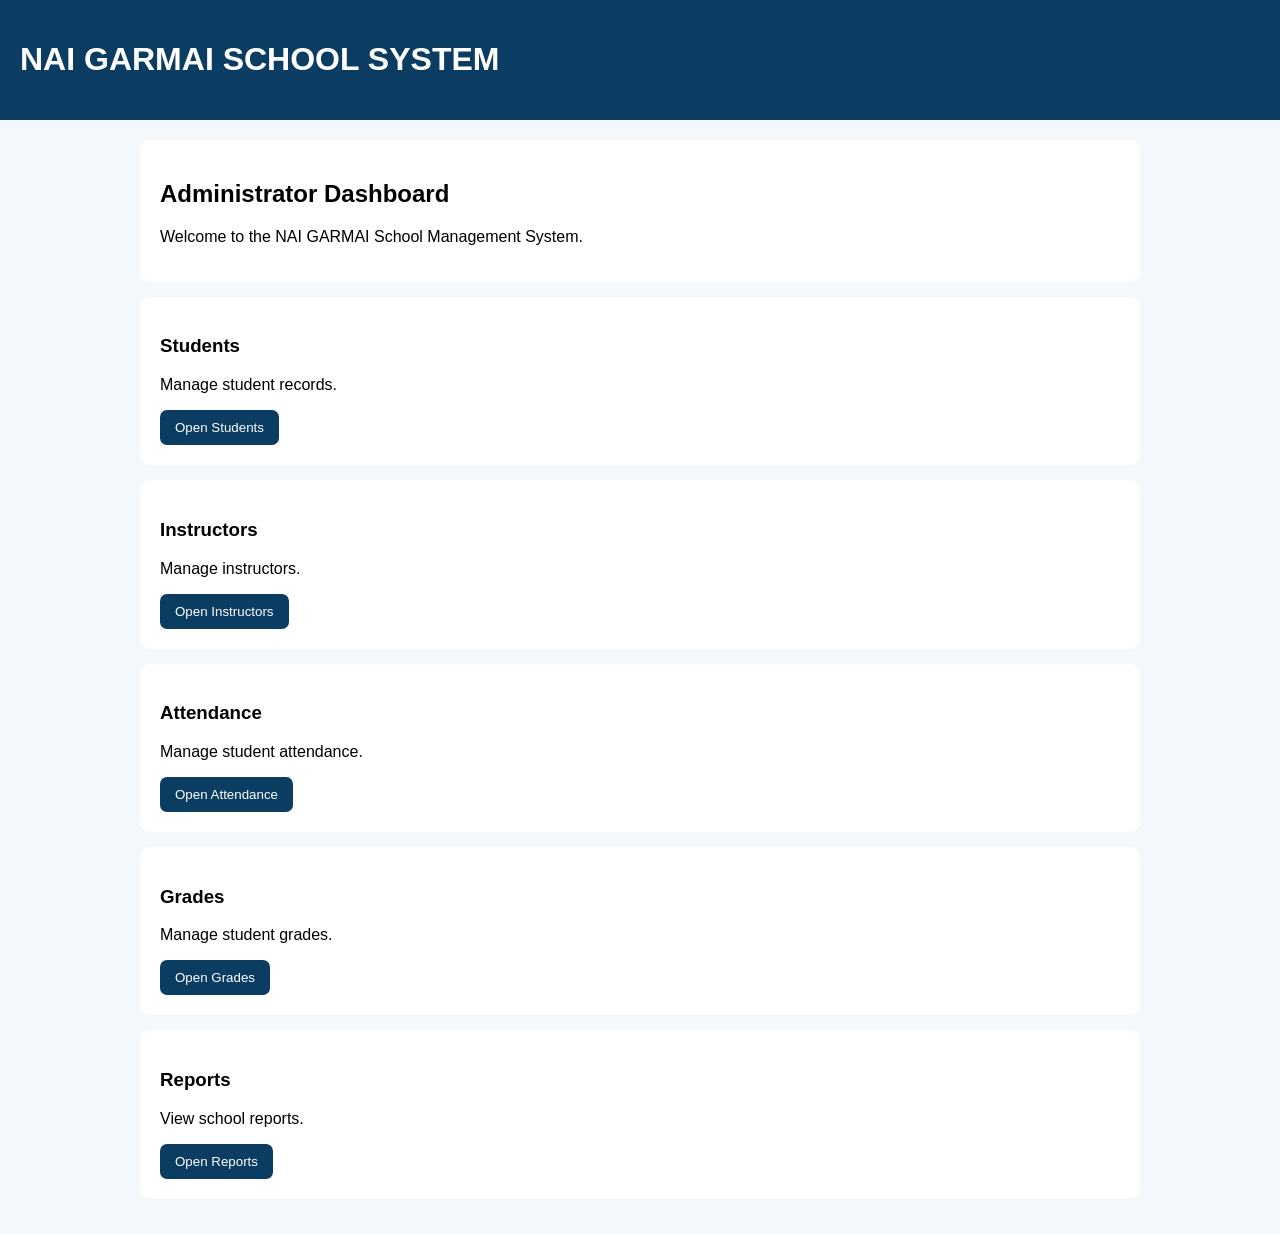
==== admin.html @ 7afca4e3 "Create admin.html" ====
<!DOCTYPE html>
<html lang="en">

<head>

<meta charset="UTF-8">

<meta name="viewport" content="width=device-width, initial-scale=1.0">

<title>NAI GARMAI Dashboard</title>

<style>

body {
    margin: 0;
    font-family: Arial, sans-serif;
    background: #f4f7fb;
}

header {
    background: #0b3d62;
    color: white;
    padding: 20px;
}

main {
    max-width: 1000px;
    margin: auto;
    padding: 20px;
}

.card {
    background: white;
    padding: 20px;
    margin-bottom: 15px;
    border-radius: 10px;
}

button {
    padding: 10px 15px;
    border: 0;
    border-radius: 7px;
    background: #0b3d62;
    color: white;
}

</style>

</head>

<body>

<header>

<h1>
NAI GARMAI SCHOOL SYSTEM
</h1>

</header>

<main>

<div class="card">

<h2>
Administrator Dashboard
</h2>

<p>
Welcome to the NAI GARMAI School Management System.
</p>

</div>

<div class="card">

<h3>
Students
</h3>

<p>
Manage student records.
</p>

<button
onclick="window.location.href='students.html'"
>
Open Students
</button>

</div>

<div class="card">

<h3>
Instructors
</h3>

<p>
Manage instructors.
</p>

<button
onclick="window.location.href='instructors.html'"
>
Open Instructors
</button>

</div>

<div class="card">

<h3>
Attendance
</h3>

<p>
Manage student attendance.
</p>

<button
onclick="window.location.href='attendance.html'"
>
Open Attendance
</button>

</div>

<div class="card">

<h3>
Grades
</h3>

<p>
Manage student grades.
</p>

<button
onclick="window.location.href='grades.html'"
>
Open Grades
</button>

</div>

<div class="card">

<h3>
Reports
</h3>

<p>
View school reports.
</p>

<button
onclick="window.location.href='reports.html'"
>
Open Reports
</button>

</div>

</main>

</body>

</html>
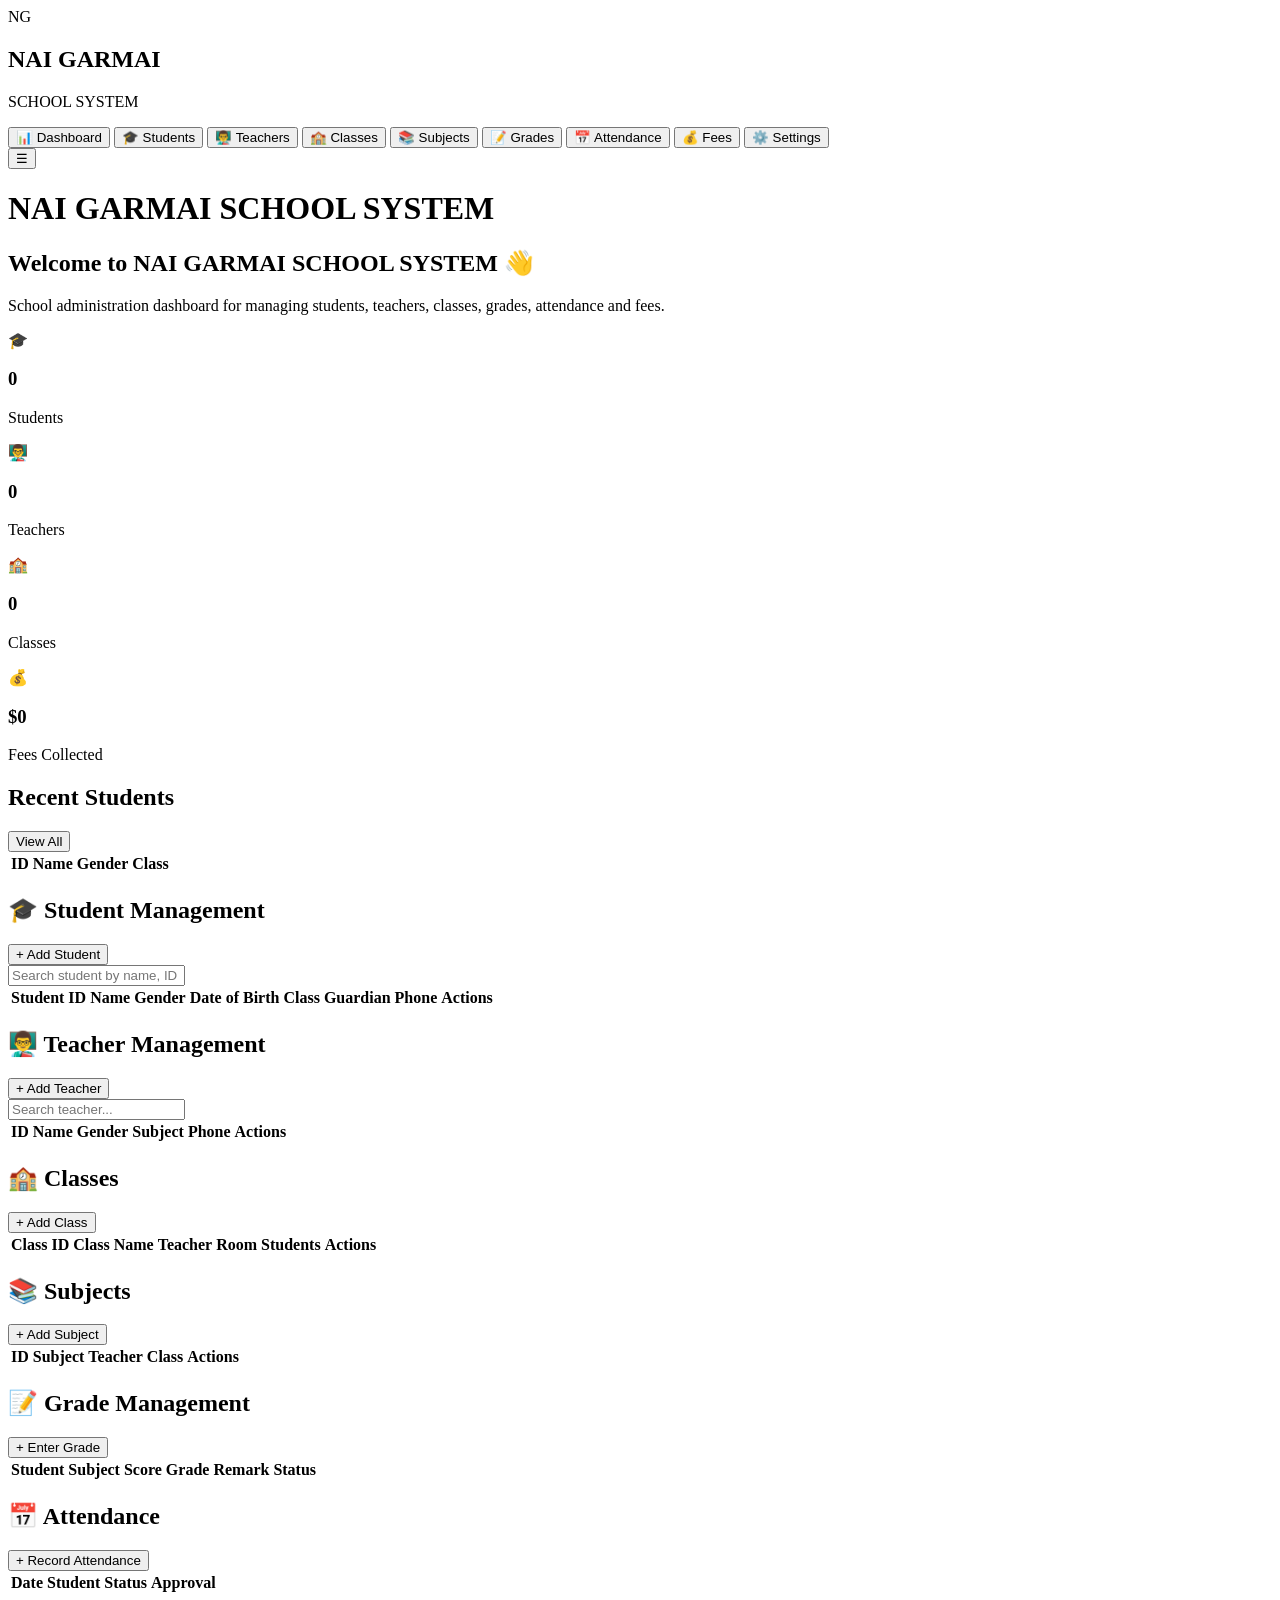
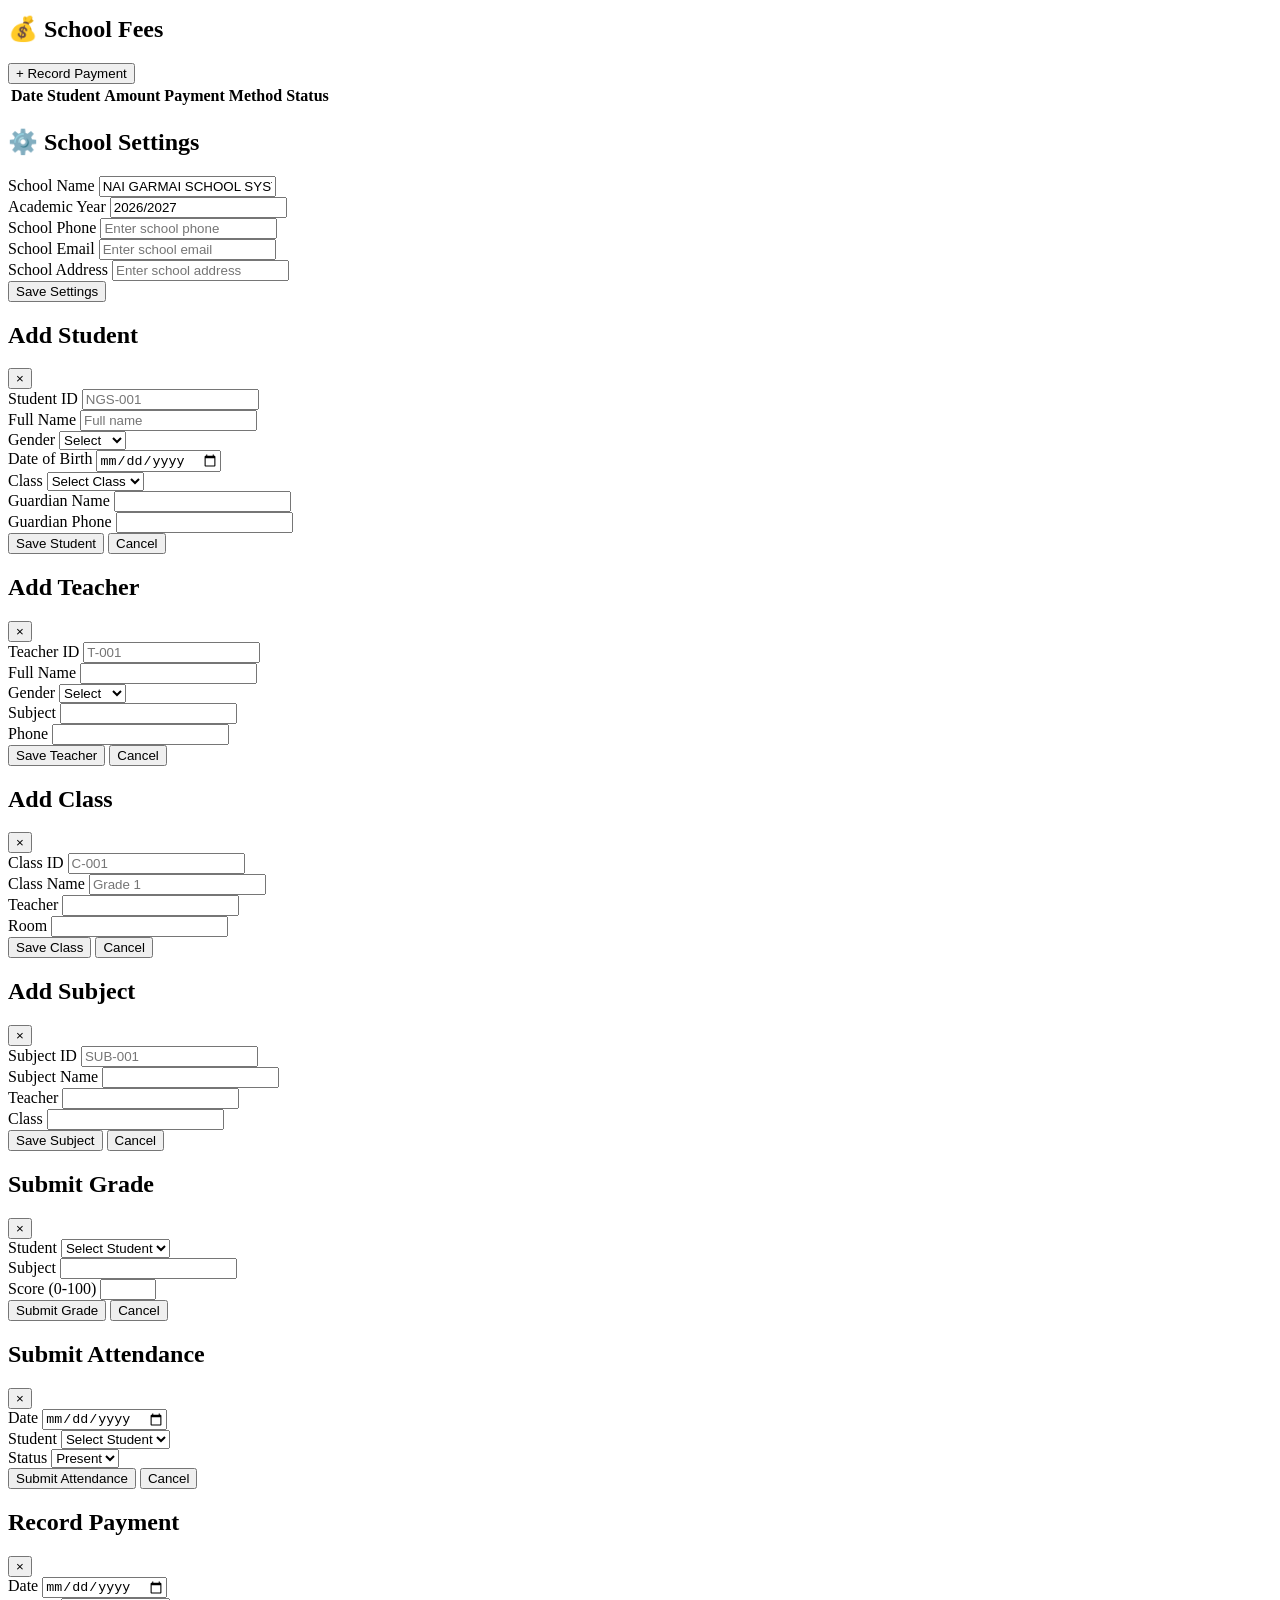
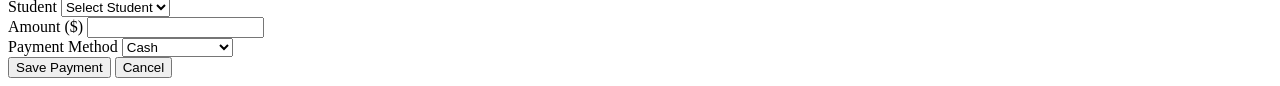
==== commit 521305b2: "Update admin.html" ====
--- a/admin.html
+++ b/admin.html
@@ -1,169 +1,1174 @@
+
 <!DOCTYPE html>
 <html lang="en">
-
 <head>
-
-<meta charset="UTF-8">
-
-<meta name="viewport" content="width=device-width, initial-scale=1.0">
-
-<title>NAI GARMAI Dashboard</title>
-
-<style>
-
-body {
-    margin: 0;
-    font-family: Arial, sans-serif;
-    background: #f4f7fb;
-}
-
-header {
-    background: #0b3d62;
-    color: white;
-    padding: 20px;
-}
-
-main {
-    max-width: 1000px;
-    margin: auto;
-    padding: 20px;
-}
-
-.card {
-    background: white;
-    padding: 20px;
-    margin-bottom: 15px;
-    border-radius: 10px;
-}
-
-button {
-    padding: 10px 15px;
-    border: 0;
-    border-radius: 7px;
-    background: #0b3d62;
-    color: white;
-}
-
-</style>
-
+    <meta charset="UTF-8">
+    <meta name="viewport" content="width=device-width, initial-scale=1.0">
+
+    <title>NAI GARMAI SCHOOL SYSTEM MANAGEMENT APP</title>
+
+    <!-- School System Design -->
+    <link rel="stylesheet" href="Style.css">
 </head>
 
 <body>
 
-<header>
-
-<h1>
-NAI GARMAI SCHOOL SYSTEM
-</h1>
-
-</header>
-
-<main>
-
-<div class="card">
-
-<h2>
-Administrator Dashboard
-</h2>
-
-<p>
-Welcome to the NAI GARMAI School Management System.
-</p>
+<div class="app">
+
+    <!-- SIDEBAR -->
+    <aside class="sidebar" id="sidebar">
+
+        <div class="logo">
+            <div class="logo-icon">NG</div>
+            <h2>NAI GARMAI</h2>
+            <p>SCHOOL SYSTEM</p>
+        </div>
+
+        <button class="nav-btn active" onclick="showPage('dashboard', this)">
+            <span>📊</span> Dashboard
+        </button>
+
+        <button class="nav-btn" onclick="showPage('students', this)">
+            <span>🎓</span> Students
+        </button>
+
+        <button class="nav-btn" onclick="showPage('teachers', this)">
+            <span>👨‍🏫</span> Teachers
+        </button>
+
+        <button class="nav-btn" onclick="showPage('classes', this)">
+            <span>🏫</span> Classes
+        </button>
+
+        <button class="nav-btn" onclick="showPage('subjects', this)">
+            <span>📚</span> Subjects
+        </button>
+
+        <button class="nav-btn" onclick="showPage('grades', this)">
+            <span>📝</span> Grades
+        </button>
+
+        <button class="nav-btn" onclick="showPage('attendance', this)">
+            <span>📅</span> Attendance
+        </button>
+
+        <button class="nav-btn" onclick="showPage('fees', this)">
+            <span>💰</span> Fees
+        </button>
+
+        <button class="nav-btn" onclick="showPage('settings', this)">
+            <span>⚙️</span> Settings
+        </button>
+
+    </aside>
+
+    <!-- MAIN -->
+    <main class="main">
+
+        <header class="topbar">
+
+            <button class="menu" onclick="toggleSidebar()">☰</button>
+
+            <h1>NAI GARMAI SCHOOL SYSTEM</h1>
+
+            <div>
+                <span id="today"></span>
+            </div>
+
+        </header>
+
+        <div class="content">
+
+            <!-- DASHBOARD -->
+            <section class="page active" id="dashboard">
+
+                <div class="welcome">
+
+                    <h2>Welcome to NAI GARMAI SCHOOL SYSTEM 👋</h2>
+
+                    <p>
+                        School administration dashboard for managing
+                        students, teachers, classes, grades,
+                        attendance and fees.
+                    </p>
+
+                </div>
+
+                <div class="stats">
+
+                    <div class="stat-card">
+                        <div class="stat-icon">🎓</div>
+
+                        <div>
+                            <h3 id="studentCount">0</h3>
+                            <p>Students</p>
+                        </div>
+                    </div>
+
+                    <div class="stat-card">
+                        <div class="stat-icon">👨‍🏫</div>
+
+                        <div>
+                            <h3 id="teacherCount">0</h3>
+                            <p>Teachers</p>
+                        </div>
+                    </div>
+
+                    <div class="stat-card">
+                        <div class="stat-icon">🏫</div>
+
+                        <div>
+                            <h3 id="classCount">0</h3>
+                            <p>Classes</p>
+                        </div>
+                    </div>
+
+                    <div class="stat-card">
+                        <div class="stat-icon">💰</div>
+
+                        <div>
+                            <h3 id="feeCount">$0</h3>
+                            <p>Fees Collected</p>
+                        </div>
+                    </div>
+
+                </div>
+
+                <div class="card">
+
+                    <div class="card-title">
+
+                        <h2>Recent Students</h2>
+
+                        <button class="btn"
+                                onclick="showPageById('students')">
+                            View All
+                        </button>
+
+                    </div>
+
+                    <div class="table-wrap">
+
+                        <table>
+
+                            <thead>
+
+                                <tr>
+                                    <th>ID</th>
+                                    <th>Name</th>
+                                    <th>Gender</th>
+                                    <th>Class</th>
+                                </tr>
+
+                            </thead>
+
+                            <tbody id="recentStudents"></tbody>
+
+                        </table>
+
+                    </div>
+
+                </div>
+
+            </section>
+
+            <!-- STUDENTS -->
+            <section class="page" id="students">
+
+                <div class="card">
+
+                    <div class="card-title">
+
+                        <h2>🎓 Student Management</h2>
+
+                        <button class="btn success"
+                                onclick="openStudentModal()">
+                            + Add Student
+                        </button>
+
+                    </div>
+
+                    <input
+                        class="search"
+                        id="studentSearch"
+                        placeholder="Search student by name, ID or class..."
+                        oninput="renderStudents()"
+                    >
+
+                    <div class="table-wrap">
+
+                        <table>
+
+                            <thead>
+
+                                <tr>
+                                    <th>Student ID</th>
+                                    <th>Name</th>
+                                    <th>Gender</th>
+                                    <th>Date of Birth</th>
+                                    <th>Class</th>
+                                    <th>Guardian</th>
+                                    <th>Phone</th>
+                                    <th>Actions</th>
+                                </tr>
+
+                            </thead>
+
+                            <tbody id="studentTable"></tbody>
+
+                        </table>
+
+                    </div>
+
+                </div>
+
+            </section>
+
+            <!-- TEACHERS -->
+            <section class="page" id="teachers">
+
+                <div class="card">
+
+                    <div class="card-title">
+
+                        <h2>👨‍🏫 Teacher Management</h2>
+
+                        <button class="btn success"
+                                onclick="openTeacherModal()">
+                            + Add Teacher
+                        </button>
+
+                    </div>
+
+                    <input
+                        class="search"
+                        id="teacherSearch"
+                        placeholder="Search teacher..."
+                        oninput="renderTeachers()"
+                    >
+
+                    <div class="table-wrap">
+
+                        <table>
+
+                            <thead>
+
+                                <tr>
+                                    <th>ID</th>
+                                    <th>Name</th>
+                                    <th>Gender</th>
+                                    <th>Subject</th>
+                                    <th>Phone</th>
+                                    <th>Actions</th>
+                                </tr>
+
+                            </thead>
+
+                            <tbody id="teacherTable"></tbody>
+
+                        </table>
+
+                    </div>
+
+                </div>
+
+            </section>
+
+            <!-- CLASSES -->
+            <section class="page" id="classes">
+
+                <div class="card">
+
+                    <div class="card-title">
+
+                        <h2>🏫 Classes</h2>
+
+                        <button class="btn success"
+                                onclick="openClassModal()">
+                            + Add Class
+                        </button>
+
+                    </div>
+
+                    <div class="table-wrap">
+
+                        <table>
+
+                            <thead>
+
+                                <tr>
+                                    <th>Class ID</th>
+                                    <th>Class Name</th>
+                                    <th>Teacher</th>
+                                    <th>Room</th>
+                                    <th>Students</th>
+                                    <th>Actions</th>
+                                </tr>
+
+                            </thead>
+
+                            <tbody id="classTable"></tbody>
+
+                        </table>
+
+                    </div>
+
+                </div>
+
+            </section>
+
+            <!-- SUBJECTS -->
+            <section class="page" id="subjects">
+
+                <div class="card">
+
+                    <div class="card-title">
+
+                        <h2>📚 Subjects</h2>
+
+                        <button class="btn success"
+                                onclick="openSubjectModal()">
+                            + Add Subject
+                        </button>
+
+                    </div>
+
+                    <div class="table-wrap">
+
+                        <table>
+
+                            <thead>
+
+                                <tr>
+                                    <th>ID</th>
+                                    <th>Subject</th>
+                                    <th>Teacher</th>
+                                    <th>Class</th>
+                                    <th>Actions</th>
+                                </tr>
+
+                            </thead>
+
+                            <tbody id="subjectTable"></tbody>
+
+                        </table>
+
+                    </div>
+
+                </div>
+
+            </section>
+
+            <!-- GRADES -->
+            <section class="page" id="grades">
+
+                <div class="card">
+
+                    <div class="card-title">
+
+                        <h2>📝 Grade Management</h2>
+
+                        <button class="btn success"
+                                onclick="openGradeModal()">
+                            + Enter Grade
+                        </button>
+
+                    </div>
+
+                    <div class="table-wrap">
+
+                        <table>
+
+                            <thead>
+
+                                <tr>
+                                    <th>Student</th>
+                                    <th>Subject</th>
+                                    <th>Score</th>
+                                    <th>Grade</th>
+                                    <th>Remark</th>
+                                    <th>Status</th>
+                                </tr>
+
+                            </thead>
+
+                            <tbody id="gradeTable"></tbody>
+
+                        </table>
+
+                    </div>
+
+                </div>
+
+            </section>
+
+            <!-- ATTENDANCE -->
+            <section class="page" id="attendance">
+
+                <div class="card">
+
+                    <div class="card-title">
+
+                        <h2>📅 Attendance</h2>
+
+                        <button class="btn success"
+                                onclick="openAttendanceModal()">
+                            + Record Attendance
+                        </button>
+
+                    </div>
+
+                    <div class="table-wrap">
+
+                        <table>
+
+                            <thead>
+
+                                <tr>
+                                    <th>Date</th>
+                                    <th>Student</th>
+                                    <th>Status</th>
+                                    <th>Approval</th>
+                                </tr>
+
+                            </thead>
+
+                            <tbody id="attendanceTable"></tbody>
+
+                        </table>
+
+                    </div>
+
+                </div>
+
+            </section>
+
+            <!-- FEES -->
+            <section class="page" id="fees">
+
+                <div class="card">
+
+                    <div class="card-title">
+
+                        <h2>💰 School Fees</h2>
+
+                        <button class="btn success"
+                                onclick="openFeeModal()">
+                            + Record Payment
+                        </button>
+
+                    </div>
+
+                    <div class="table-wrap">
+
+                        <table>
+
+                            <thead>
+
+                                <tr>
+                                    <th>Date</th>
+                                    <th>Student</th>
+                                    <th>Amount</th>
+                                    <th>Payment Method</th>
+                                    <th>Status</th>
+                                </tr>
+
+                            </thead>
+
+                            <tbody id="feeTable"></tbody>
+
+                        </table>
+
+                    </div>
+
+                </div>
+
+            </section>
+
+            <!-- SETTINGS -->
+            <section class="page" id="settings">
+
+                <div class="card">
+
+                    <div class="card-title">
+
+                        <h2>⚙️ School Settings</h2>
+
+                    </div>
+
+                    <div class="form-grid">
+
+                        <div class="form-group">
+
+                            <label>School Name</label>
+
+                            <input
+                                id="schoolName"
+                                value="NAI GARMAI SCHOOL SYSTEM"
+                            >
+
+                        </div>
+
+                        <div class="form-group">
+
+                            <label>Academic Year</label>
+
+                            <input
+                                id="academicYear"
+                                value="2026/2027"
+                            >
+
+                        </div>
+
+                        <div class="form-group">
+
+                            <label>School Phone</label>
+
+                            <input
+                                id="schoolPhone"
+                                placeholder="Enter school phone"
+                            >
+
+                        </div>
+
+                        <div class="form-group">
+
+                            <label>School Email</label>
+
+                            <input
+                                id="schoolEmail"
+                                placeholder="Enter school email"
+                            >
+
+                        </div>
+
+                        <div class="form-group full">
+
+                            <label>School Address</label>
+
+                            <input
+                                id="schoolAddress"
+                                placeholder="Enter school address"
+                            >
+
+                        </div>
+
+                    </div>
+
+                    <div class="form-actions">
+
+                        <button class="btn success"
+                                onclick="saveSettings()">
+                            Save Settings
+                        </button>
+
+                    </div>
+
+                </div>
+
+            </section>
+
+        </div>
+
+    </main>
 
 </div>
 
-<div class="card">
-
-<h3>
-Students
-</h3>
-
-<p>
-Manage student records.
-</p>
-
-<button
-onclick="window.location.href='students.html'"
->
-Open Students
-</button>
+<!-- STUDENT MODAL -->
+
+<div class="modal" id="studentModal">
+
+    <div class="modal-box">
+
+        <div class="modal-head">
+
+            <h2>Add Student</h2>
+
+            <button class="close"
+                    onclick="closeModal('studentModal')">
+                ×
+            </button>
+
+        </div>
+
+        <div class="form-grid">
+
+            <div class="form-group">
+
+                <label>Student ID</label>
+
+                <input
+                    id="studentId"
+                    placeholder="NGS-001"
+                >
+
+            </div>
+
+            <div class="form-group">
+
+                <label>Full Name</label>
+
+                <input
+                    id="studentName"
+                    placeholder="Full name"
+                >
+
+            </div>
+
+            <div class="form-group">
+
+                <label>Gender</label>
+
+                <select id="studentGender">
+
+                    <option value="">Select</option>
+                    <option>Male</option>
+                    <option>Female</option>
+
+                </select>
+
+            </div>
+
+            <div class="form-group">
+
+                <label>Date of Birth</label>
+
+                <input
+                    id="studentDob"
+                    type="date"
+                >
+
+            </div>
+
+            <div class="form-group">
+
+                <label>Class</label>
+
+                <select id="studentClass">
+
+                    <option value="">Select Class</option>
+
+                </select>
+
+            </div>
+
+            <div class="form-group">
+
+                <label>Guardian Name</label>
+
+                <input id="studentGuardian">
+
+            </div>
+
+            <div class="form-group">
+
+                <label>Guardian Phone</label>
+
+                <input id="studentPhone">
+
+            </div>
+
+        </div>
+
+        <div class="form-actions">
+
+            <button class="btn success"
+                    onclick="saveStudent()">
+                Save Student
+            </button>
+
+            <button class="btn gray"
+                    onclick="closeModal('studentModal')">
+                Cancel
+            </button>
+
+        </div>
+
+    </div>
 
 </div>
 
-<div class="card">
-
-<h3>
-Instructors
-</h3>
-
-<p>
-Manage instructors.
-</p>
-
-<button
-onclick="window.location.href='instructors.html'"
->
-Open Instructors
-</button>
+<!-- TEACHER MODAL -->
+
+<div class="modal" id="teacherModal">
+
+    <div class="modal-box">
+
+        <div class="modal-head">
+
+            <h2>Add Teacher</h2>
+
+            <button class="close"
+                    onclick="closeModal('teacherModal')">
+                ×
+            </button>
+
+        </div>
+
+        <div class="form-grid">
+
+            <div class="form-group">
+
+                <label>Teacher ID</label>
+
+                <input
+                    id="teacherId"
+                    placeholder="T-001"
+                >
+
+            </div>
+
+            <div class="form-group">
+
+                <label>Full Name</label>
+
+                <input id="teacherName">
+
+            </div>
+
+            <div class="form-group">
+
+                <label>Gender</label>
+
+                <select id="teacherGender">
+
+                    <option value="">Select</option>
+                    <option>Male</option>
+                    <option>Female</option>
+
+                </select>
+
+            </div>
+
+            <div class="form-group">
+
+                <label>Subject</label>
+
+                <input id="teacherSubject">
+
+            </div>
+
+            <div class="form-group full">
+
+                <label>Phone</label>
+
+                <input id="teacherPhone">
+
+            </div>
+
+        </div>
+
+        <div class="form-actions">
+
+            <button class="btn success"
+                    onclick="saveTeacher()">
+                Save Teacher
+            </button>
+
+            <button class="btn gray"
+                    onclick="closeModal('teacherModal')">
+                Cancel
+            </button>
+
+        </div>
+
+    </div>
 
 </div>
 
-<div class="card">
-
-<h3>
-Attendance
-</h3>
-
-<p>
-Manage student attendance.
-</p>
-
-<button
-onclick="window.location.href='attendance.html'"
->
-Open Attendance
-</button>
+<!-- CLASS MODAL -->
+
+<div class="modal" id="classModal">
+
+    <div class="modal-box">
+
+        <div class="modal-head">
+
+            <h2>Add Class</h2>
+
+            <button class="close"
+                    onclick="closeModal('classModal')">
+                ×
+            </button>
+
+        </div>
+
+        <div class="form-grid">
+
+            <div class="form-group">
+
+                <label>Class ID</label>
+
+                <input
+                    id="classId"
+                    placeholder="C-001"
+                >
+
+            </div>
+
+            <div class="form-group">
+
+                <label>Class Name</label>
+
+                <input
+                    id="className"
+                    placeholder="Grade 1"
+                >
+
+            </div>
+
+            <div class="form-group">
+
+                <label>Teacher</label>
+
+                <input id="classTeacher">
+
+            </div>
+
+            <div class="form-group">
+
+                <label>Room</label>
+
+                <input id="classRoom">
+
+            </div>
+
+        </div>
+
+        <div class="form-actions">
+
+            <button class="btn success"
+                    onclick="saveClass()">
+                Save Class
+            </button>
+
+            <button class="btn gray"
+                    onclick="closeModal('classModal')">
+                Cancel
+            </button>
+
+        </div>
+
+    </div>
 
 </div>
 
-<div class="card">
-
-<h3>
-Grades
-</h3>
-
-<p>
-Manage student grades.
-</p>
-
-<button
-onclick="window.location.href='grades.html'"
->
-Open Grades
-</button>
+<!-- SUBJECT MODAL -->
+
+<div class="modal" id="subjectModal">
+
+    <div class="modal-box">
+
+        <div class="modal-head">
+
+            <h2>Add Subject</h2>
+
+            <button class="close"
+                    onclick="closeModal('subjectModal')">
+                ×
+            </button>
+
+        </div>
+
+        <div class="form-grid">
+
+            <div class="form-group">
+
+                <label>Subject ID</label>
+
+                <input
+                    id="subjectId"
+                    placeholder="SUB-001"
+                >
+
+            </div>
+
+            <div class="form-group">
+
+                <label>Subject Name</label>
+
+                <input id="subjectName">
+
+            </div>
+
+            <div class="form-group">
+
+                <label>Teacher</label>
+
+                <input id="subjectTeacher">
+
+            </div>
+
+            <div class="form-group">
+
+                <label>Class</label>
+
+                <input id="subjectClass">
+
+            </div>
+
+        </div>
+
+        <div class="form-actions">
+
+            <button class="btn success"
+                    onclick="saveSubject()">
+                Save Subject
+            </button>
+
+            <button class="btn gray"
+                    onclick="closeModal('subjectModal')">
+                Cancel
+            </button>
+
+        </div>
+
+    </div>
 
 </div>
 
-<div class="card">
-
-<h3>
-Reports
-</h3>
-
-<p>
-View school reports.
-</p>
-
-<button
-onclick="window.location.href='reports.html'"
->
-Open Reports
-</button>
+<!-- GRADE MODAL -->
+
+<div class="modal" id="gradeModal">
+
+    <div class="modal-box">
+
+        <div class="modal-head">
+
+            <h2>Submit Grade</h2>
+
+            <button class="close"
+                    onclick="closeModal('gradeModal')">
+                ×
+            </button>
+
+        </div>
+
+        <div class="form-grid">
+
+            <div class="form-group full">
+
+                <label>Student</label>
+
+                <select id="gradeStudent">
+
+                    <option value="">Select Student</option>
+
+                </select>
+
+            </div>
+
+            <div class="form-group">
+
+                <label>Subject</label>
+
+                <input id="gradeSubject">
+
+            </div>
+
+            <div class="form-group">
+
+                <label>Score (0-100)</label>
+
+                <input
+                    id="gradeScore"
+                    type="number"
+                    min="0"
+                    max="100"
+                >
+
+            </div>
+
+        </div>
+
+        <div class="form-actions">
+
+            <button class="btn success"
+                    onclick="saveGrade()">
+                Submit Grade
+            </button>
+
+            <button class="btn gray"
+                    onclick="closeModal('gradeModal')">
+                Cancel
+            </button>
+
+        </div>
+
+    </div>
 
 </div>
 
-</main>
+<!-- ATTENDANCE MODAL -->
+
+<div class="modal" id="attendanceModal">
+
+    <div class="modal-box">
+
+        <div class="modal-head">
+
+            <h2>Submit Attendance</h2>
+
+            <button class="close"
+                    onclick="closeModal('attendanceModal')">
+                ×
+            </button>
+
+        </div>
+
+        <div class="form-grid">
+
+            <div class="form-group">
+
+                <label>Date</label>
+
+                <input
+                    id="attendanceDate"
+                    type="date"
+                >
+
+            </div>
+
+            <div class="form-group">
+
+                <label>Student</label>
+
+                <select id="attendanceStudent">
+
+                    <option value="">Select Student</option>
+
+                </select>
+
+            </div>
+
+            <div class="form-group full">
+
+                <label>Status</label>
+
+                <select id="attendanceStatus">
+
+                    <option>Present</option>
+                    <option>Absent</option>
+                    <option>Late</option>
+
+                </select>
+
+            </div>
+
+        </div>
+
+        <div class="form-actions">
+
+            <button class="btn success"
+                    onclick="saveAttendance()">
+                Submit Attendance
+            </button>
+
+            <button class="btn gray"
+                    onclick="closeModal('attendanceModal')">
+                Cancel
+            </button>
+
+        </div>
+
+    </div>
+
+</div>
+
+<!-- FEE MODAL -->
+
+<div class="modal" id="feeModal">
+
+    <div class="modal-box">
+
+        <div class="modal-head">
+
+            <h2>Record Payment</h2>
+
+            <button class="close"
+                    onclick="closeModal('feeModal')">
+                ×
+            </button>
+
+        </div>
+
+        <div class="form-grid">
+
+            <div class="form-group">
+
+                <label>Date</label>
+
+                <input
+                    id="feeDate"
+                    type="date"
+                >
+
+            </div>
+
+            <div class="form-group">
+
+                <label>Student</label>
+
+                <select id="feeStudent">
+
+                    <option value="">Select Student</option>
+
+                </select>
+
+            </div>
+
+            <div class="form-group">
+
+                <label>Amount ($)</label>
+
+                <input
+                    id="feeAmount"
+                    type="number"
+                    min="0"
+                >
+
+            </div>
+
+            <div class="form-group">
+
+                <label>Payment Method</label>
+
+                <select id="feeMethod">
+
+                    <option>Cash</option>
+                    <option>Orange Money</option>
+                    <option>Mobile Money</option>
+                    <option>Bank</option>
+
+                </select>
+
+            </div>
+
+        </div>
+
+        <div class="form-actions">
+
+            <button class="btn success"
+                    onclick="saveFee()">
+                Save Payment
+            </button>
+
+            <button class="btn gray"
+                    onclick="closeModal('feeModal')">
+                Cancel
+            </button>
+
+        </div>
+
+    </div>
+
+</div>
+
+<!-- TOAST -->
+<div class="toast" id="toast"></div>
+
+<!-- APPLICATION JAVASCRIPT -->
+<script type="module" src="Script.js"></script>
 
 </body>
-
 </html>
